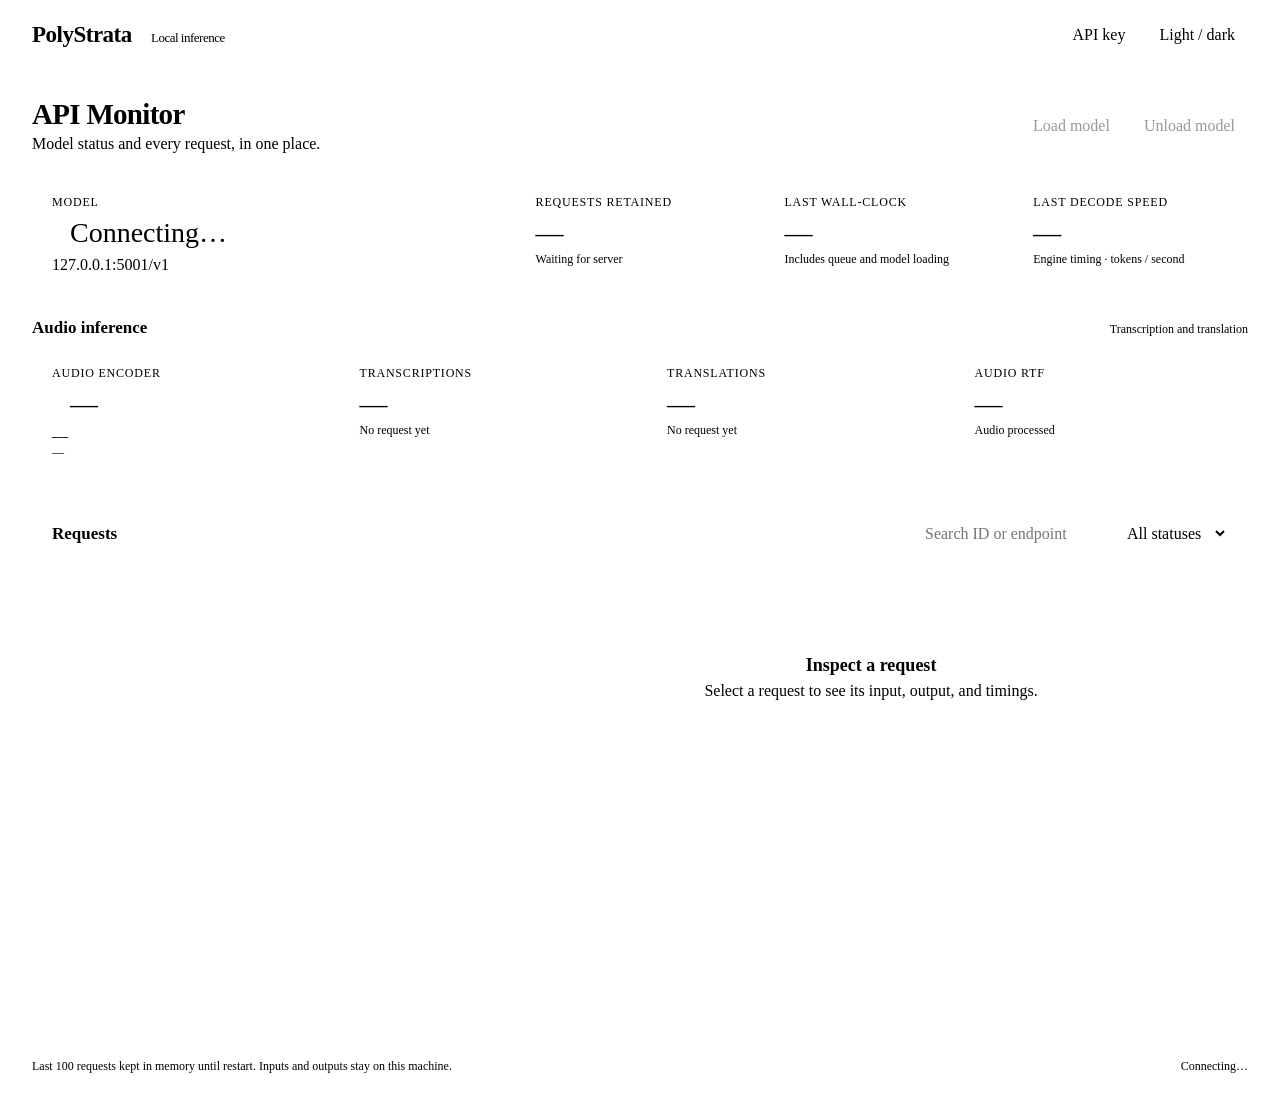
==== serve/web/monitor.html @ 1e24e8ca "audio: serve GigaChat Audio from strata-poly The poly engine runs the MLA decoder, a side process en" ====
<!doctype html>
<html lang="en" data-theme="dark">
<head>
<meta charset="utf-8"><meta name="viewport" content="width=device-width, initial-scale=1">
<title>PolyStrata API Monitor</title>
<link rel="icon" href="/web/favicon.svg" type="image/svg+xml">
<link rel="stylesheet" href="/web/tokens.css">
<style>
*{box-sizing:border-box}body{margin:0;background:var(--st-bg);color:var(--st-ink);font:15px/1.5 var(--st-font)}
button,input,select{font:inherit}button{cursor:pointer;color:inherit;background:var(--st-surface-2);border:1px solid var(--st-line);border-radius:9px;padding:8px 13px}button:hover{border-color:var(--st-accent)}button:disabled{opacity:.4;cursor:default}button:focus-visible,input:focus-visible,select:focus-visible{outline:2px solid var(--st-focus);outline-offset:3px}[hidden]{display:none!important}
.embedded header{display:none}header{height:70px;padding:0 32px;display:flex;align-items:center;justify-content:space-between;border-bottom:1px solid var(--st-line);background:var(--st-surface)}.brand{font-size:23px;font-weight:700;letter-spacing:-.5px}.brand span{font-size:13px;font-weight:400;margin-left:14px;color:var(--st-ink-muted)}main{max-width:1560px;margin:auto;padding:28px 32px}.top{display:flex;align-items:center;justify-content:space-between;gap:24px}h1{margin:0;font-size:29px;letter-spacing:-.7px}h2{font-size:17px;margin:0}.sub,.muted{color:var(--st-ink-muted)}.sub{margin:4px 0 0}.controls{display:flex;gap:8px;flex-wrap:wrap}.primary{background:var(--st-accent);color:var(--st-accent-ink);border-color:transparent}.notice{margin-top:16px;padding:10px 14px;background:var(--st-danger-tint);color:var(--st-danger-text);border-radius:9px}.cards{display:grid;grid-template-columns:2fr repeat(3,1fr);gap:14px;margin:24px 0}.card{padding:18px 20px;border:1px solid var(--st-line);border-radius:13px;background:var(--st-surface)}.label{font-size:12px;color:var(--st-ink-muted);text-transform:uppercase;letter-spacing:.8px}.value{font-size:28px;font-weight:500;line-height:1.4;margin-top:3px}.model{font:12px var(--st-font-mono);overflow-wrap:anywhere;margin-top:4px;color:var(--st-ink-muted)}.dot{display:inline-block;width:9px;height:9px;border-radius:100%;background:var(--st-ink-muted);margin-right:9px}.loaded .dot{background:var(--st-accent)}.busy .dot{background:var(--st-warn)}.panel{border:1px solid var(--st-line);border-radius:14px;background:var(--st-surface);overflow:hidden}.panel-bar{padding:15px 20px;border-bottom:1px solid var(--st-line);display:flex;align-items:center;justify-content:space-between;gap:12px}.filters{display:flex;gap:8px}input,select{color:inherit;border:1px solid var(--st-line);background:var(--st-bg);padding:7px 10px;border-radius:8px}#search{width:190px}.workspace{display:grid;grid-template-columns:minmax(340px,38%) minmax(0,1fr);min-height:480px}.requests{border-right:1px solid var(--st-line);max-height:650px;overflow:auto}.request{display:block;width:100%;border:0;border-bottom:1px solid var(--st-line-soft);border-radius:0;padding:15px 20px;text-align:left;background:transparent}.request.selected{background:var(--st-accent-tint);box-shadow:inset 3px 0 var(--st-accent)}.request:hover{background:var(--st-surface-2)}.row{display:flex;justify-content:space-between;gap:12px}.endpoint{font:12px var(--st-font-mono);margin:8px 0 5px;overflow-wrap:anywhere}.tag{font-size:11px;border-radius:5px;padding:2px 6px;background:var(--st-surface-2);color:var(--st-ink-muted)}.tag.completed{color:var(--st-accent-text);background:var(--st-accent-tint)}.tag.error{color:var(--st-danger-text);background:var(--st-danger-tint)}.tag.loading,.tag.generating,.tag.queued{color:var(--st-warn-text);background:var(--st-warn-tint)}.small{font-size:12px;color:var(--st-ink-muted)}.detail{min-width:0;padding:20px}.empty{padding:70px 24px;text-align:center;color:var(--st-ink-muted)}.empty strong{display:block;color:var(--st-ink);font-size:18px;margin-bottom:6px}.detail-title{font:13px var(--st-font-mono)}.facts{display:grid;grid-template-columns:repeat(4,1fr);gap:10px;margin:18px 0}.fact{background:var(--st-bg);border-radius:8px;padding:9px 11px}.fact span{font-size:11px;color:var(--st-ink-muted);display:block}.fact b{font-weight:500;font-size:16px}.tabs{display:flex;align-items:center;gap:5px;border-bottom:1px solid var(--st-line);padding-bottom:10px}.tabs button{padding:6px 10px;border-color:transparent;background:transparent;font-size:13px}.tabs button[aria-selected=true]{background:var(--st-surface-2);color:var(--st-accent-text)}.tabs #copy{margin-left:auto;border-color:var(--st-line)}pre{margin:14px 0 0;padding:15px;background:var(--st-bg);border:1px solid var(--st-line-soft);border-radius:9px;font:12px/1.6 var(--st-font-mono);white-space:pre-wrap;overflow-wrap:anywhere;max-height:400px;overflow:auto;min-height:180px}.detail-error{margin:12px 0;padding:10px 12px;border-radius:8px;background:var(--st-danger-tint);color:var(--st-danger-text);font-size:12px;overflow-wrap:anywhere}footer{margin-top:14px;font-size:12px;color:var(--st-ink-muted);display:flex;justify-content:space-between;gap:20px}#auth{margin-top:16px;padding:14px;display:flex;gap:10px;align-items:center}#auth input{flex:1;max-width:400px}
.cards.audio{grid-template-columns:repeat(4,1fr);margin:0 0 24px}.audio-head{display:flex;align-items:baseline;justify-content:space-between;gap:12px;margin:26px 0 10px}.audio-head h2{margin:0}.audio-head .small{text-align:right}
@media(max-width:950px){.cards{grid-template-columns:repeat(2,1fr)}.cards.audio{grid-template-columns:repeat(2,1fr)}.workspace{grid-template-columns:1fr}.requests{border-right:0;border-bottom:1px solid var(--st-line);max-height:260px}.top{align-items:flex-start}.brand span{display:none}}@media(max-width:600px){main{padding:20px 14px}header{padding:0 16px}.top{flex-direction:column;gap:14px}.cards{gap:8px}.card{padding:12px}.value{font-size:23px}.panel-bar{align-items:flex-start;flex-direction:column}#search{width:160px}.facts{grid-template-columns:repeat(2,1fr)}footer{flex-direction:column;gap:4px}}
</style>
<script defer src="/web/monitor.js"></script>
</head>
<body>
<header><div class="brand">PolyStrata <span>Local inference</span></div><div class="controls"><button id="key">API key</button><button id="theme" aria-label="Switch color theme">Light / dark</button></div></header>
<main>
<div class="top"><div><h1>API Monitor</h1><p class="sub">Model status and every request, in one place.</p></div><div class="controls"><button id="load" class="primary" disabled>Load model</button><button id="unload" disabled>Unload model</button></div></div>
<div id="error" class="notice" role="status" hidden></div>
<form id="auth" class="panel" hidden><label for="api-key">API key</label><input id="api-key" type="password" autocomplete="off" placeholder="Only needed if the server has a key"><button class="primary">Connect</button></form>
<div class="cards">
<div class="card"><div class="label">Model</div><div id="model-state" class="value"><span class="dot"></span><span id="loaded">Connecting…</span></div><div id="model" class="model">127.0.0.1:5001/v1</div></div>
<div class="card"><div class="label">Requests retained</div><div id="count" class="value">—</div><div id="active" class="small">Waiting for server</div></div>
<div class="card"><div class="label">Last wall-clock</div><div id="wall" class="value">—</div><div class="small">Includes queue and model loading</div></div>
<div class="card"><div class="label">Last decode speed</div><div id="speed" class="value">—</div><div class="small">Engine timing · tokens / second</div></div>
</div>
<div class="audio-head"><h2>Audio inference</h2><span id="audio-hint" class="small">Transcription and translation</span></div>
<div class="cards audio">
<div class="card"><div class="label">Audio encoder</div><div id="audio-encoder" class="value"><span class="dot"></span><span id="audio-state">—</span></div><div id="audio-model" class="model">—</div><div id="audio-live" class="small">—</div></div>
<div class="card"><div class="label">Transcriptions</div><div id="audio-transcribe" class="value">—</div><div id="audio-transcribe-last" class="small">No request yet</div></div>
<div class="card"><div class="label">Translations</div><div id="audio-translate" class="value">—</div><div id="audio-translate-last" class="small">No request yet</div></div>
<div class="card"><div class="label">Audio RTF</div><div id="audio-rtf" class="value">—</div><div id="audio-total" class="small">Audio processed</div></div>
</div>
<section class="panel"><div class="panel-bar"><h2>Requests</h2><div class="filters"><input id="search" aria-label="Filter requests" placeholder="Search ID or endpoint"><select id="filter" aria-label="Request status"><option value="all">All statuses</option><option value="active">Active</option><option value="completed">Completed</option><option value="error">Errors</option><option value="audio">Audio only</option></select></div></div>
<div class="workspace"><div id="requests" class="requests" aria-label="Request list"></div><div class="detail">
<div id="no-selection" class="empty"><strong>Inspect a request</strong>Select a request to see its input, output, and timings.</div>
<div id="selection" hidden><div class="row"><div id="detail-title" class="detail-title"></div><span id="detail-status" class="tag"></span></div><div id="detail-time" class="small"></div>
<div class="facts"><div class="fact"><span>Wall-clock</span><b id="detail-wall">—</b></div><div class="fact"><span>Model load</span><b id="detail-load">—</b></div><div class="fact"><span>Queue wait</span><b id="detail-queue">—</b></div><div class="fact"><span>First token</span><b id="detail-first">—</b></div><div class="fact"><span>Prompt tokens</span><b id="detail-prompt">—</b></div><div class="fact"><span>Output tokens</span><b id="detail-tokens">—</b></div><div class="fact"><span>Decode speed</span><b id="detail-speed">—</b></div><div class="fact"><span>Response format</span><b id="detail-format">—</b></div><div class="fact"><span>Audio duration</span><b id="detail-audio-duration">—</b></div><div class="fact"><span>Audio rows</span><b id="detail-audio-rows">—</b></div><div class="fact"><span>Encode</span><b id="detail-audio-encode">—</b></div><div class="fact"><span>Prefill (after audio)</span><b id="detail-audio-prefill">—</b></div><div class="fact"><span>Decode</span><b id="detail-audio-decode">—</b></div><div class="fact"><span>Encoder device</span><b id="detail-audio-device">—</b></div><div class="fact"><span>Audio RTF</span><b id="detail-audio-rtf">—</b></div><div class="fact"><span>Task</span><b id="detail-audio-task">—</b></div><div class="fact"><span>Language</span><b id="detail-audio-language">—</b></div></div>
<div id="detail-error" class="detail-error" hidden></div><div class="tabs" role="tablist" aria-label="Request content"><button role="tab" data-pane="input" aria-selected="true">Input</button><button role="tab" data-pane="output" aria-selected="false">Output</button><button role="tab" data-pane="reasoning" aria-selected="false">Reasoning</button><button role="tab" data-pane="response" aria-selected="false">API response</button><button id="copy">Copy</button></div>
<div id="content-note" class="small" style="margin-top:10px"></div><pre id="content" role="tabpanel" aria-label="Request content"></pre></div>
</div></div></section>
<footer><span>Last 100 requests kept in memory until restart. Inputs and outputs stay on this machine.</span><span id="updated">Connecting…</span></footer>
</main>
</body></html>
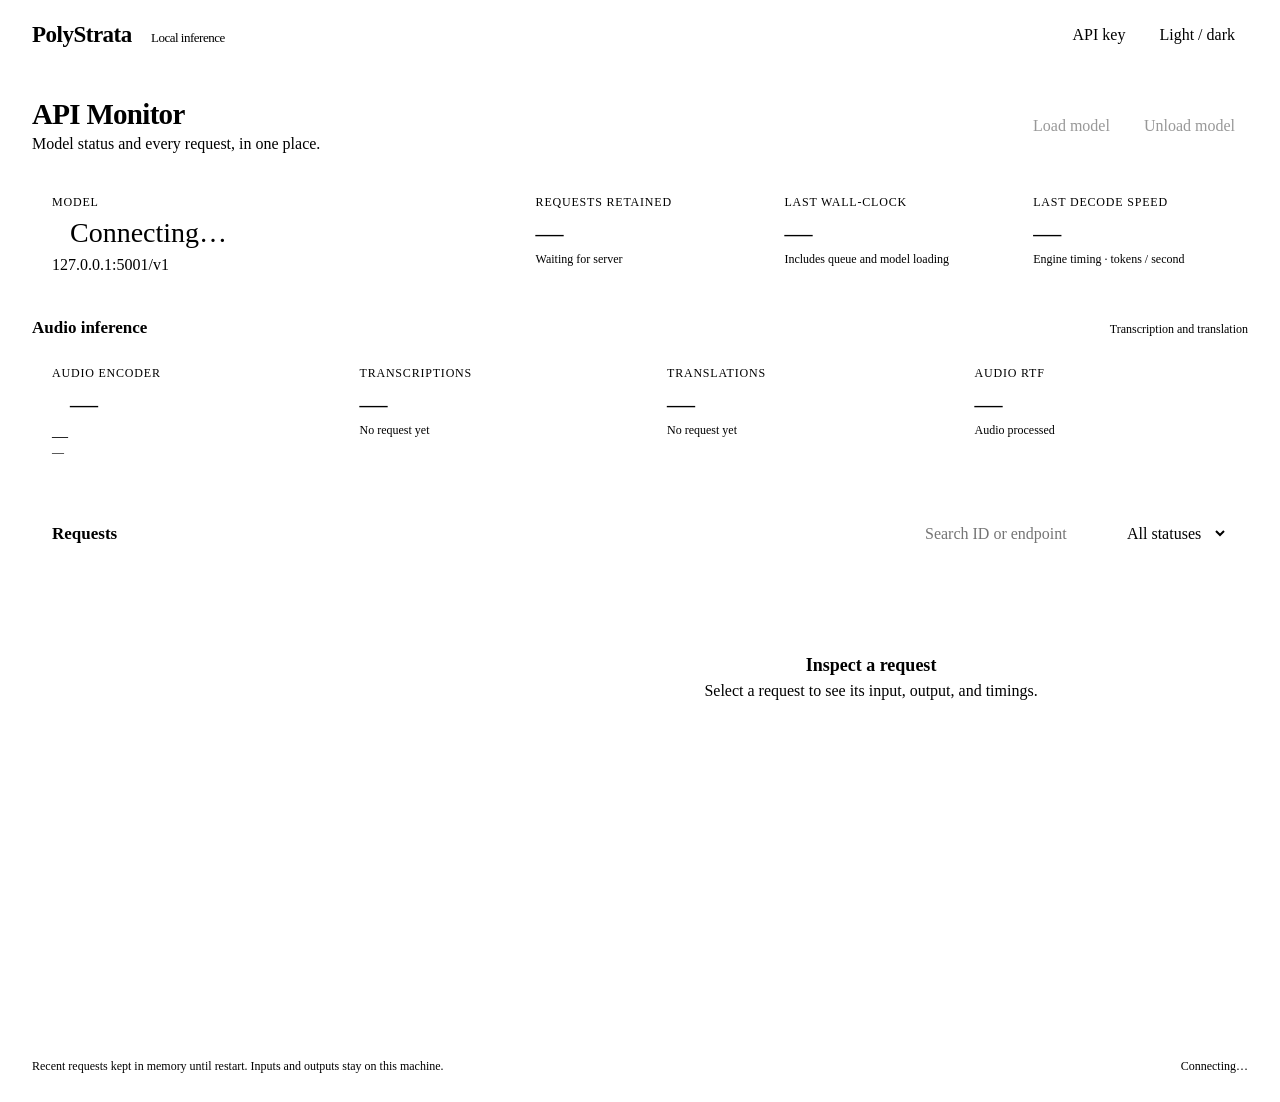
==== commit 00d15381: "serve: bound how much the API monitor keeps The journal used to grow with every request. The config " ====
--- a/serve/web/monitor.html
+++ b/serve/web/monitor.html
@@ -41,6 +41,6 @@
 <div id="detail-error" class="detail-error" hidden></div><div class="tabs" role="tablist" aria-label="Request content"><button role="tab" data-pane="input" aria-selected="true">Input</button><button role="tab" data-pane="output" aria-selected="false">Output</button><button role="tab" data-pane="reasoning" aria-selected="false">Reasoning</button><button role="tab" data-pane="response" aria-selected="false">API response</button><button id="copy">Copy</button></div>
 <div id="content-note" class="small" style="margin-top:10px"></div><pre id="content" role="tabpanel" aria-label="Request content"></pre></div>
 </div></div></section>
-<footer><span>Last 100 requests kept in memory until restart. Inputs and outputs stay on this machine.</span><span id="updated">Connecting…</span></footer>
+<footer><span id="retention-note">Recent requests kept in memory until restart. Inputs and outputs stay on this machine.</span><span id="updated">Connecting…</span></footer>
 </main>
 </body></html>
